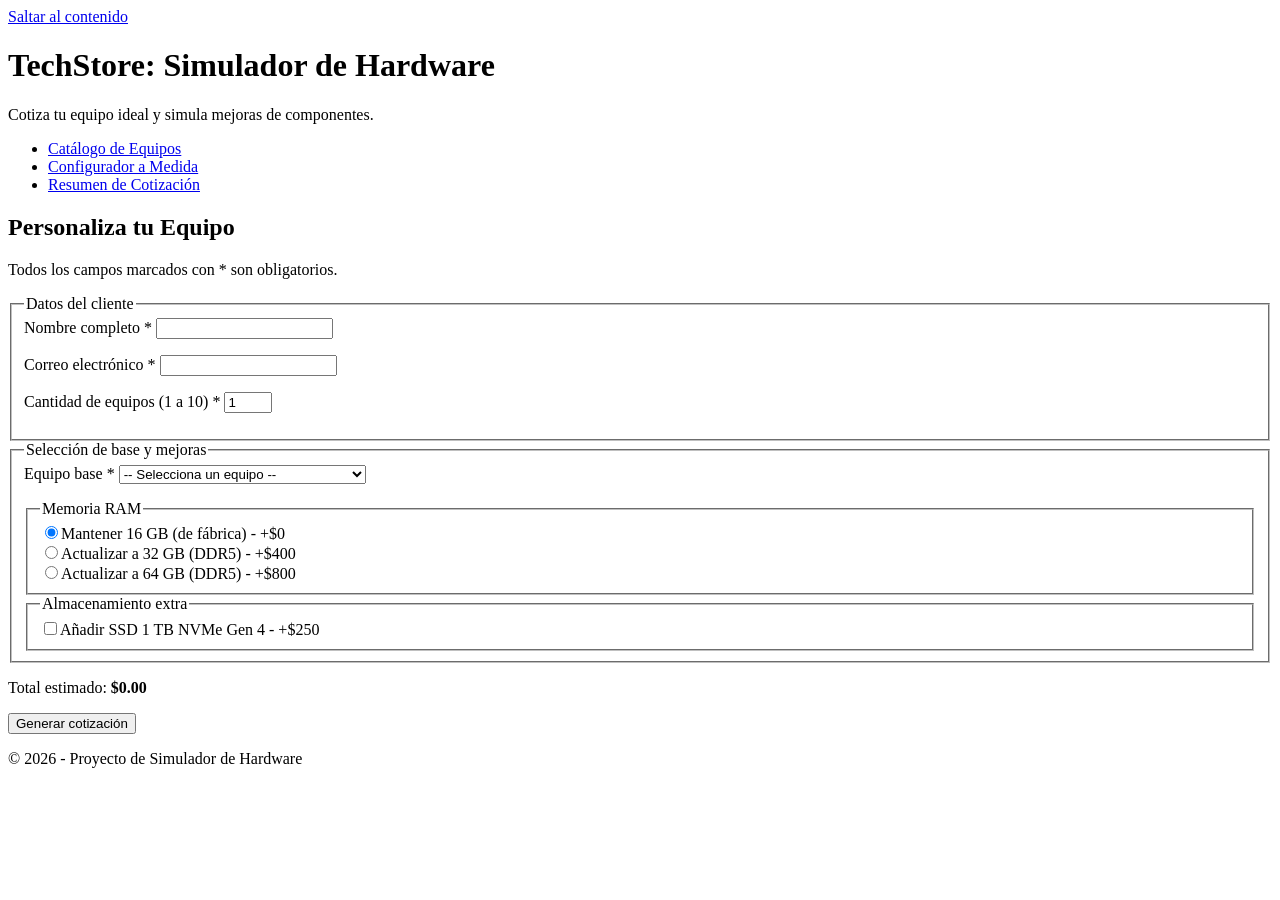
==== configurador.html @ 806a23b6 "Add files via upload" ====
<!DOCTYPE html>
<html lang="es">
<head>
    <meta charset="UTF-8">
    <meta name="viewport" content="width=device-width, initial-scale=1.0">
    <meta name="description" content="Formulario para configurar un equipo con mejoras de RAM y SSD.">
    <title>Configurador a Medida | TechStore</title>
    <link rel="stylesheet" href="css/estilos.css">
</head>
<body>
    <a class="saltar" href="#contenido">Saltar al contenido</a>
    <header>
        <h1>TechStore: Simulador de Hardware</h1>
        <p>Cotiza tu equipo ideal y simula mejoras de componentes.</p>
        <nav aria-label="Principal">
            <ul>
                <li><a href="index.html">Catálogo de Equipos</a></li>
                <li><a href="configurador.html" aria-current="page">Configurador a Medida</a></li>
                <li><a href="resumen.html">Resumen de Cotización</a></li>
            </ul>
        </nav>
    </header>
    <main id="contenido">
        <h2>Personaliza tu Equipo</h2>
        <p class="intro">Todos los campos marcados con * son obligatorios.</p>
        <form id="form-cotizacion" action="resumen.html" method="get" novalidate>
            <div class="formulario-doble">
                <fieldset>
                    <legend>Datos del cliente</legend>
                    <div class="campo">
                        <label for="nombre">Nombre completo *</label>
                        <input type="text" id="nombre" name="nombre" autocomplete="name" aria-describedby="error-nombre" aria-invalid="false" required>
                        <p class="error" id="error-nombre"></p>
                    </div>
                    <div class="campo">
                        <label for="correo">Correo electrónico *</label>
                        <input type="email" id="correo" name="correo" autocomplete="email" aria-describedby="error-correo" aria-invalid="false" required>
                        <p class="error" id="error-correo"></p>
                    </div>
                    <div class="campo">
                        <label for="cantidad">Cantidad de equipos (1 a 10) *</label>
                        <input type="number" id="cantidad" name="cantidad" value="1" min="1" max="10" step="1" aria-describedby="error-cantidad" aria-invalid="false" required>
                        <p class="error" id="error-cantidad"></p>
                    </div>
                </fieldset>

                <fieldset>
                    <legend>Selección de base y mejoras</legend>
                    <div class="campo">
                        <label for="equipo-base">Equipo base *</label>
                        <select id="equipo-base" name="equipo-base" aria-describedby="error-equipo" aria-invalid="false" required>
                            <option value="">-- Selecciona un equipo --</option>
                            <option value="rog-g16">ASUS ROG Strix G16 - $2,399</option>
                            <option value="tuf-a18">ASUS TUF Gaming A18 - $1,250</option>
                            <option value="legion-5">Lenovo Legion 5 - $1,599</option>
                            <option value="legion-tower">Lenovo Legion Tower 5i (PC) - $1,450</option>
                            <option value="aero-x16">Gigabyte AERO X16 - $2,199</option>
                        </select>
                        <p class="error" id="error-equipo"></p>
                    </div>
                    <fieldset class="interno">
                        <legend>Memoria RAM</legend>
                        <div class="opcion"><input type="radio" id="ram-16" name="ram" value="16" checked><label for="ram-16">Mantener 16 GB (de fábrica) - +$0</label></div>
                        <div class="opcion"><input type="radio" id="ram-32" name="ram" value="32"><label for="ram-32">Actualizar a 32 GB (DDR5) - +$400</label></div>
                        <div class="opcion"><input type="radio" id="ram-64" name="ram" value="64"><label for="ram-64">Actualizar a 64 GB (DDR5) - +$800</label></div>
                    </fieldset>
                    <fieldset class="interno">
                        <legend>Almacenamiento extra</legend>
                        <div class="opcion"><input type="checkbox" id="ssd-1tb" name="ssd-1tb" value="250"><label for="ssd-1tb">Añadir SSD 1 TB NVMe Gen 4 - +$250</label></div>
                    </fieldset>
                </fieldset>
            </div>

            <p class="resumen-parcial">Total estimado: <strong id="total-parcial" aria-live="polite">$0.00</strong></p>
            <p class="error" id="resumen-errores" role="alert"></p>
            <button type="submit">Generar cotización</button>
        </form>
    </main>
    <footer>
        <p>&copy; 2026 - Proyecto de Simulador de Hardware</p>
    </footer>
    <script src="js/datos.js"></script>
    <script src="js/configurador.js"></script>
</body>
</html>
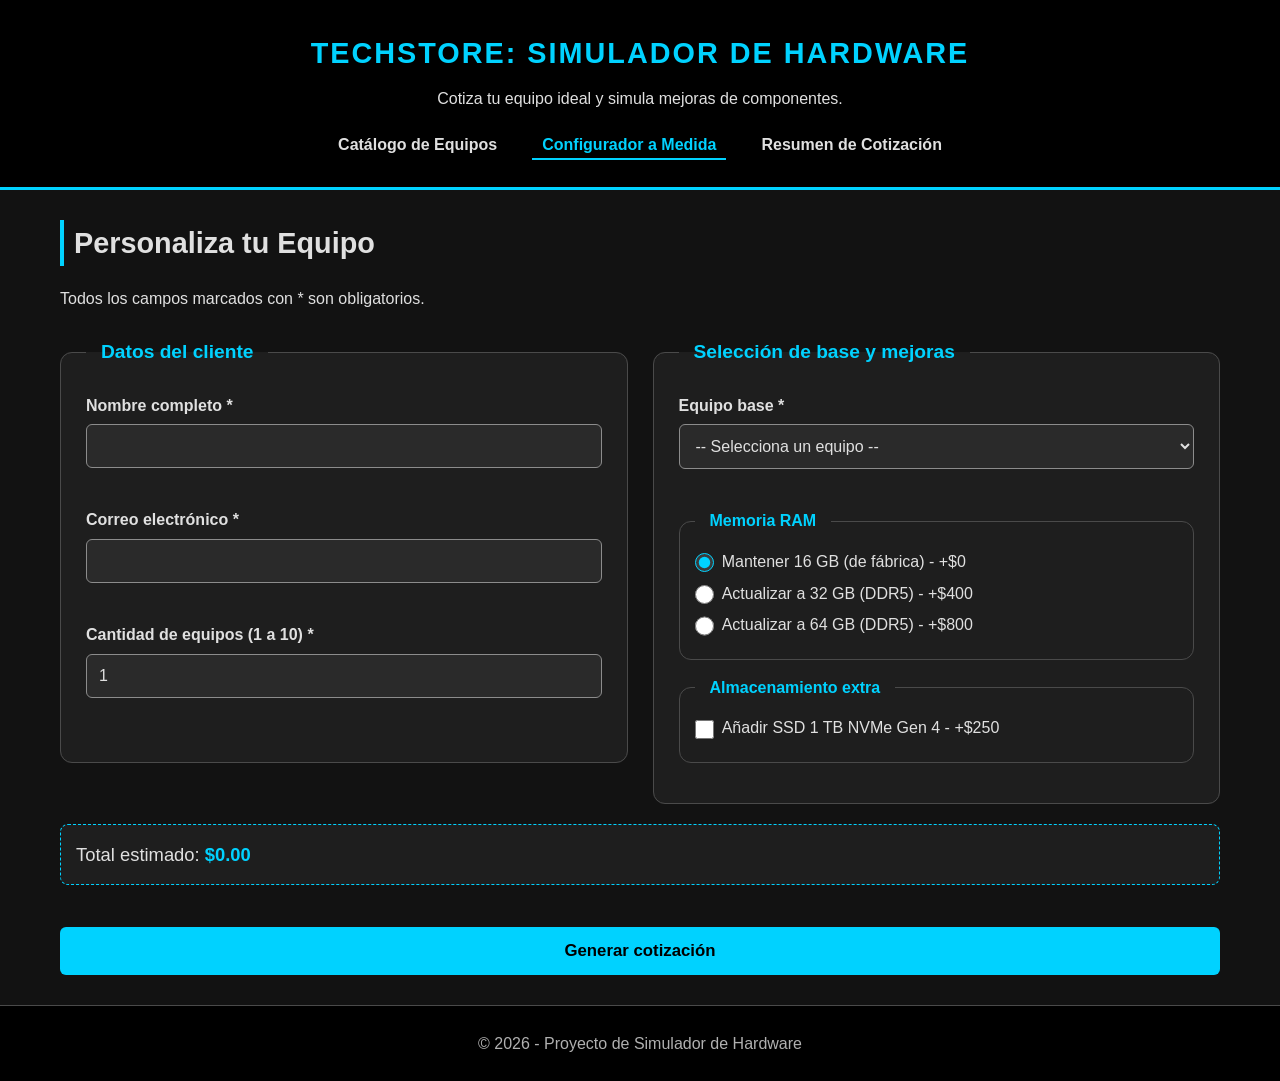
==== commit c995dfbd: "fix: corregir rutas de recursos para GitHub Pages" ====
--- a/configurador.html
+++ b/configurador.html
@@ -5,7 +5,7 @@
     <meta name="viewport" content="width=device-width, initial-scale=1.0">
     <meta name="description" content="Formulario para configurar un equipo con mejoras de RAM y SSD.">
     <title>Configurador a Medida | TechStore</title>
-    <link rel="stylesheet" href="css/estilos.css">
+    <link rel="stylesheet" href="estilos.css">
 </head>
 <body>
     <a class="saltar" href="#contenido">Saltar al contenido</a>
@@ -79,7 +79,7 @@
     <footer>
         <p>&copy; 2026 - Proyecto de Simulador de Hardware</p>
     </footer>
-    <script src="js/datos.js"></script>
-    <script src="js/configurador.js"></script>
+    <script src="datos.js"></script>
+    <script src="configurador.js"></script>
 </body>
 </html>
--- a/estilos.css
+++ b/estilos.css
@@ -0,0 +1,215 @@
+/* 1. Variables (paleta con contraste verificado) */
+:root {
+    --bg-color: #121212;
+    --card-bg: #1e1e1e;
+    --field-bg: #2a2a2a;
+    --text-color: #e0e0e0;
+    --muted-color: #b0b0b0;
+    --accent-color: #00d2ff;
+    --accent-hover: #2d62ad;
+    --error-color: #ff8a80;
+    --ok-color: #7ee787;
+    --border-color: #4a4a4a;
+    --field-border: #8c8c8c;
+}
+
+/* 2. Reset básico */
+* { margin: 0; padding: 0; box-sizing: border-box; }
+
+body {
+    background-color: var(--bg-color);
+    color: var(--text-color);
+    font-family: 'Segoe UI', Tahoma, Geneva, Verdana, sans-serif;
+    line-height: 1.6;
+}
+
+/* Enlace para saltar al contenido (accesibilidad con teclado) */
+.saltar {
+    position: absolute;
+    left: 10px;
+    top: -60px;
+    background: var(--accent-color);
+    color: #000;
+    padding: 10px 16px;
+    font-weight: bold;
+    z-index: 10;
+}
+.saltar:focus { top: 10px; }
+
+/* Foco visible para todos los elementos interactivos */
+a:focus-visible, button:focus-visible, input:focus-visible, select:focus-visible {
+    outline: 3px solid var(--accent-color);
+    outline-offset: 3px;
+}
+
+/* 3. Encabezado y navegación (Flexbox) */
+header {
+    background-color: #000;
+    padding: 30px 20px;
+    text-align: center;
+    border-bottom: 3px solid var(--accent-color);
+}
+header h1 {
+    color: var(--accent-color);
+    margin-bottom: 10px;
+    text-transform: uppercase;
+    letter-spacing: 2px;
+    font-size: 1.8rem;
+}
+nav ul {
+    list-style: none;
+    display: flex;
+    justify-content: center;
+    flex-wrap: wrap;
+    gap: 25px;
+    margin-top: 20px;
+}
+nav a {
+    color: var(--text-color);
+    text-decoration: none;
+    font-weight: 600;
+    padding: 5px 10px;
+    border-bottom: 2px solid transparent;
+}
+nav a:hover, nav a[aria-current="page"] {
+    color: var(--accent-color);
+    border-bottom-color: var(--accent-color);
+}
+
+/* 4. Contenido principal */
+main { max-width: 1200px; margin: 0 auto; padding: 30px 20px; }
+h2 {
+    margin-bottom: 20px;
+    font-size: 1.8rem;
+    border-left: 4px solid var(--accent-color);
+    padding-left: 10px;
+}
+.intro { margin-bottom: 25px; }
+
+/* 5. Catálogo: CSS Grid solo en el contenedor de tarjetas */
+.rejilla {
+    display: grid;
+    grid-template-columns: repeat(auto-fit, minmax(280px, 1fr));
+    gap: 25px;
+}
+.tarjeta {
+    background-color: var(--card-bg);
+    border: 1px solid var(--border-color);
+    border-radius: 12px;
+    padding: 25px;
+    text-align: center;
+    display: flex;
+    flex-direction: column;
+    transition: transform 0.3s ease, box-shadow 0.3s ease;
+}
+.tarjeta:hover {
+    transform: translateY(-6px);
+    box-shadow: 0 10px 20px rgba(0, 210, 255, 0.15);
+    border-color: var(--accent-color);
+}
+.tarjeta img {
+    max-width: 100%;
+    height: auto;
+    border-radius: 8px;
+    margin: 0 auto 15px;
+    background-color: #fff;
+}
+.tarjeta ul { text-align: left; margin: 15px 0; padding-left: 20px; flex-grow: 1; }
+.tarjeta li { margin-bottom: 8px; }
+
+/* Botones y enlaces con aspecto de botón */
+.boton, button {
+    display: block;
+    width: 100%;
+    background-color: var(--accent-color);
+    color: #000;
+    border: none;
+    padding: 14px 22px;
+    font-size: 1.05rem;
+    font-weight: bold;
+    font-family: inherit;
+    text-align: center;
+    text-decoration: none;
+    border-radius: 6px;
+    cursor: pointer;
+    transition: background-color 0.3s;
+}
+.boton:hover, button:hover { background-color: var(--accent-hover); color: #fff; }
+.boton.secundario { background: transparent; color: var(--accent-color); border: 2px solid var(--accent-color); }
+.boton.secundario:hover { background-color: var(--accent-hover); color: #fff; }
+
+/* 6. Formulario */
+fieldset {
+    border: 1px solid var(--border-color);
+    border-radius: 12px;
+    padding: 25px;
+    background-color: var(--card-bg);
+    margin-bottom: 20px;
+}
+legend { padding: 0 15px; font-size: 1.2rem; font-weight: bold; color: var(--accent-color); }
+.campo { margin-bottom: 18px; }
+label { display: block; font-weight: 600; margin-bottom: 6px; }
+.opcion label { display: inline; font-weight: normal; }
+.opcion { margin-bottom: 6px; }
+input[type="text"], input[type="email"], input[type="number"], select {
+    width: 100%;
+    padding: 12px;
+    background-color: var(--field-bg);
+    color: var(--text-color);
+    border: 1px solid var(--field-border);
+    border-radius: 6px;
+    font-size: 1rem;
+    font-family: inherit;
+}
+input[aria-invalid="true"], select[aria-invalid="true"] { border: 2px solid var(--error-color); }
+input[type="radio"], input[type="checkbox"] {
+    accent-color: var(--accent-color);
+    width: 1.2rem; height: 1.2rem;
+    margin-right: 8px;
+    vertical-align: middle;
+}
+.ayuda { color: var(--muted-color); font-size: 0.9rem; }
+.error { color: var(--error-color); font-size: 0.95rem; min-height: 1.4em; font-weight: 600; }
+.resumen-parcial {
+    background: var(--card-bg);
+    border: 1px dashed var(--accent-color);
+    border-radius: 8px;
+    padding: 15px;
+    margin-bottom: 20px;
+    font-size: 1.15rem;
+}
+.resumen-parcial strong { color: var(--accent-color); }
+.mensaje { padding: 15px; border-radius: 8px; border: 1px solid var(--border-color); background: var(--card-bg); margin-bottom: 20px; }
+
+/* 7. Tablas */
+.tabla-contenedor { overflow-x: auto; margin-bottom: 20px; }
+table { width: 100%; border-collapse: collapse; background-color: var(--card-bg); }
+caption { text-align: left; padding: 10px 0; color: var(--muted-color); }
+th, td { padding: 14px; text-align: left; border-bottom: 1px solid var(--border-color); }
+thead th, tbody th { background-color: var(--field-bg); }
+tfoot th, tfoot td { font-size: 1.2rem; color: var(--accent-color); border-top: 2px solid var(--border-color); }
+.acciones { display: flex; gap: 15px; flex-wrap: wrap; }
+.acciones > * { flex: 1 1 220px; }
+
+/* 8. Pie */
+footer { text-align: center; padding: 25px; background-color: #000; color: #b0b0b0; border-top: 1px solid var(--border-color); }
+
+/* 9. Diseño adaptable (media queries) */
+@media (max-width: 600px) {
+    header h1 { font-size: 1.3rem; letter-spacing: 1px; }
+    nav ul { flex-direction: column; align-items: center; gap: 10px; }
+    h2 { font-size: 1.4rem; }
+    main { padding: 20px 14px; }
+    fieldset { padding: 15px; }
+    th, td { padding: 10px; font-size: 0.95rem; }
+}
+@media (min-width: 900px) {
+    .formulario-doble { display: grid; grid-template-columns: 1fr 1fr; gap: 25px; align-items: start; }
+}
+@media (prefers-reduced-motion: reduce) {
+    * { transition: none !important; }
+    .tarjeta:hover { transform: none; }
+}
+
+fieldset.interno { background: transparent; margin-bottom: 15px; padding: 15px; }
+fieldset.interno legend { font-size: 1rem; }
